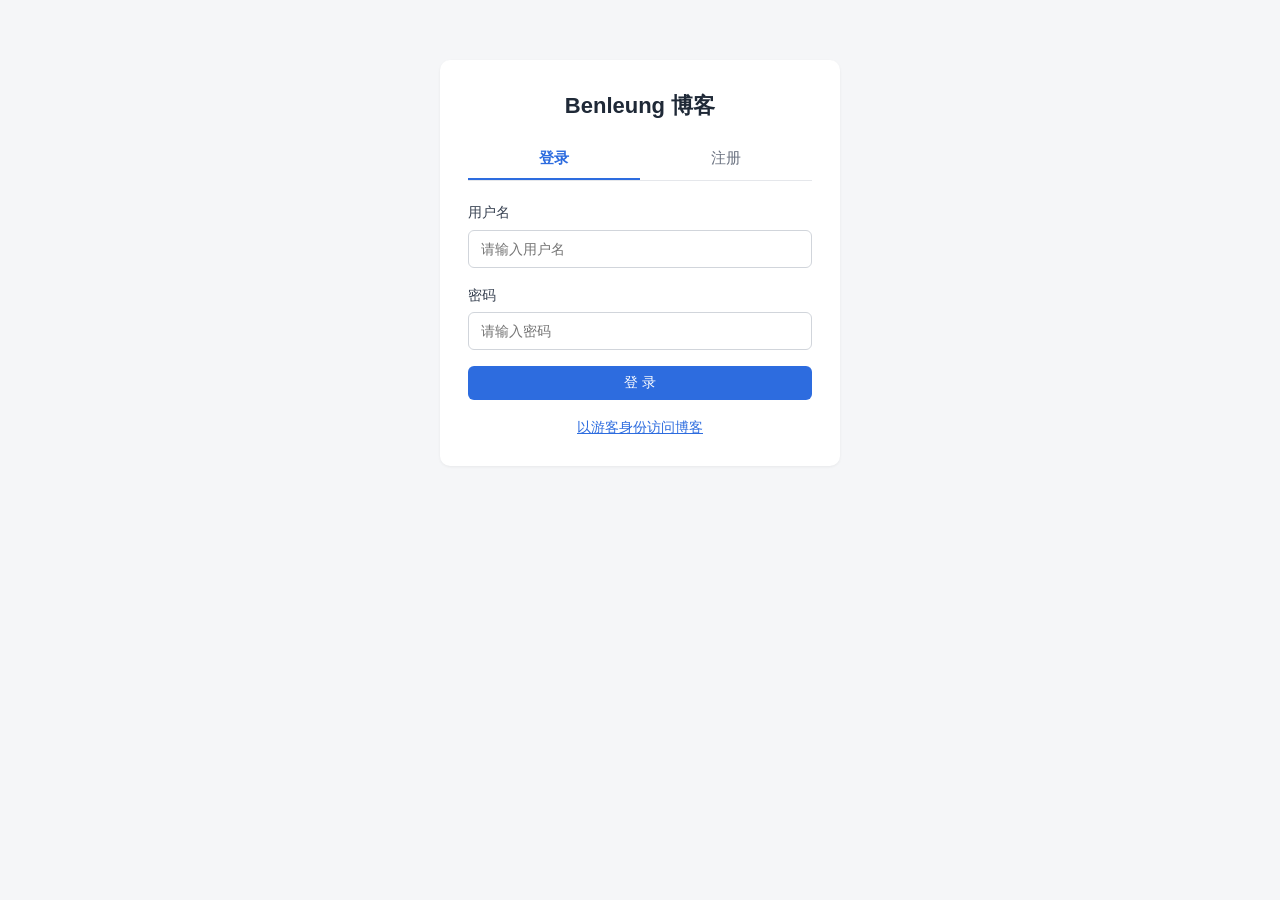
==== src/main/resources/static/admin.html @ cd52d961 "前端静态页面" ====
<!DOCTYPE html>
<html lang="zh-CN">
<head>
  <meta charset="UTF-8">
  <meta name="viewport" content="width=device-width, initial-scale=1.0">
  <title>管理面板 - Benleung 博客</title>
  <link rel="stylesheet" href="css/style.css">
</head>
<body>
  <header class="site-header">
    <div class="header-inner">
      <div class="logo"><a href="index.html">Benleung 博客</a></div>
      <nav class="nav">
        <a class="btn btn-ghost" href="index.html">查看博客</a>
        <button class="btn btn-ghost" onclick="logout()">退出登录</button>
      </nav>
    </div>
  </header>

  <div class="container">
    <div class="admin-toolbar">
      <h2>文章管理</h2>
      <button class="btn btn-primary" onclick="openModal()">新增文章</button>
    </div>

    <table class="admin-table">
      <thead>
        <tr>
          <th>ID</th><th>标题</th><th>类型</th><th>状态</th><th>更新时间</th><th>操作</th>
        </tr>
      </thead>
      <tbody id="blog-rows">
        <tr><td colspan="6" class="empty">加载中...</td></tr>
      </tbody>
    </table>
  </div>

  <!-- 新增/编辑弹窗 -->
  <div class="modal-mask" id="modal">
    <div class="modal">
      <div class="modal-title" id="modal-title">新增文章</div>
      <form onsubmit="return saveBlog(event)">
        <input type="hidden" id="f-id">
        <div class="form-group">
          <label>标题</label>
          <input id="f-title" type="text" placeholder="文章标题">
        </div>
        <div class="form-group">
          <label>类型</label>
          <input id="f-type" type="text" placeholder="如：Java / 前端 / 随笔">
        </div>
        <div class="form-group">
          <label>描述（列表页摘要）</label>
          <input id="f-desc" type="text" placeholder="一句话描述">
        </div>
        <div class="form-group">
          <label>发布状态</label>
          <select id="f-published">
            <option value="1">已发布</option>
            <option value="0">草稿</option>
          </select>
        </div>
        <div class="form-group">
          <label>正文</label>
          <textarea id="f-content" placeholder="文章正文"></textarea>
        </div>
        <div class="form-actions">
          <button type="button" class="btn btn-ghost" onclick="closeModal()">取消</button>
          <button type="submit" class="btn btn-primary">保存</button>
        </div>
      </form>
    </div>
  </div>

  <script src="js/api.js"></script>
  <script>
    // 守卫：仅管理员可进入
    if (!getToken() || getRole() !== 1) {
      location.href = 'login.html';
    }

    async function loadList() {
      const tbody = document.getElementById('blog-rows');
      try {
        const list = await API.getBlogList();
        if (!list || list.length === 0) {
          tbody.innerHTML = '<tr><td colspan="6" class="empty">暂无文章</td></tr>';
          return;
        }
        tbody.innerHTML = list.map(b => `
          <tr>
            <td>${b.id}</td>
            <td>${escapeHtml(b.title)}</td>
            <td>${b.type ? escapeHtml(b.type) : '-'}</td>
            <td>${b.published === 1 ? '<span class="badge">已发布</span>' : '<span class="badge badge-draft">草稿</span>'}</td>
            <td>${formatTime(b.updateTime)}</td>
            <td>
              <button class="btn btn-outline" onclick="editBlog(${b.id})">编辑</button>
              <button class="btn btn-danger" onclick="removeBlog(${b.id})">删除</button>
            </td>
          </tr>
        `).join('');
      } catch (e) {
        handleError(e);
      }
    }

    function openModal() {
      document.getElementById('modal-title').textContent = '新增文章';
      document.getElementById('f-id').value = '';
      document.getElementById('f-title').value = '';
      document.getElementById('f-type').value = '';
      document.getElementById('f-desc').value = '';
      document.getElementById('f-published').value = '1';
      document.getElementById('f-content').value = '';
      document.getElementById('modal').classList.add('show');
    }

    async function editBlog(id) {
      try {
        const a = await API.getBlogById(id);
        document.getElementById('modal-title').textContent = '编辑文章';
        document.getElementById('f-id').value = a.id;
        document.getElementById('f-title').value = a.title || '';
        document.getElementById('f-type').value = a.type || '';
        document.getElementById('f-desc').value = a.description || '';
        document.getElementById('f-published').value = a.published === 0 ? '0' : '1';
        document.getElementById('f-content').value = a.content || '';
        document.getElementById('modal').classList.add('show');
      } catch (e) {
        handleError(e);
      }
    }

    function closeModal() {
      document.getElementById('modal').classList.remove('show');
    }

    async function saveBlog(e) {
      e.preventDefault();
      const payload = {
        title: document.getElementById('f-title').value.trim(),
        type: document.getElementById('f-type').value.trim(),
        description: document.getElementById('f-desc').value.trim(),
        published: Number(document.getElementById('f-published').value),
        content: document.getElementById('f-content').value,
      };
      if (!payload.title || !payload.content) { toast('标题和正文不能为空'); return; }
      const id = document.getElementById('f-id').value;
      try {
        if (id) {
          await API.updateBlog(id, payload);
          toast('修改成功');
        } else {
          await API.addBlog(payload);
          toast('新增成功');
        }
        closeModal();
        loadList();
      } catch (err) {
        handleError(err);
      }
    }

    async function removeBlog(id) {
      if (!confirm('确定删除这篇文章吗？')) return;
      try {
        await API.deleteBlog(id);
        toast('删除成功');
        loadList();
      } catch (e) {
        handleError(e);
      }
    }

    loadList();
  </script>
</body>
</html>
---- src/main/resources/static/css/style.css ----
* { margin:0; padding:0; box-sizing:border-box; }

body {
  font-family: -apple-system, BlinkMacSystemFont, "Segoe UI", "PingFang SC", "Microsoft YaHei", sans-serif;
  background:#f5f6f8; color:#333; line-height:1.6;
}

a { color:#2d6cdf; text-decoration:none; }
a:hover { text-decoration:underline; }

.container { max-width:900px; margin:0 auto; padding:0 20px; }

/* ===== 顶栏 ===== */
.site-header { background:#fff; border-bottom:1px solid #e5e7eb; position:sticky; top:0; z-index:10; }
.header-inner {
  max-width:900px; margin:0 auto; padding:14px 20px;
  display:flex; align-items:center; justify-content:space-between;
}
.logo { font-size:20px; font-weight:700; }
.logo a { color:#1f2937; }
.nav { display:flex; gap:12px; align-items:center; }

/* ===== 按钮 ===== */
.btn {
  display:inline-block; padding:8px 16px; border:none; border-radius:6px;
  font-size:14px; cursor:pointer; text-decoration:none; text-align:center;
  transition:background .15s;
}
.btn-primary { background:#2d6cdf; color:#fff; }
.btn-primary:hover { background:#1f56b8; text-decoration:none; }
.btn-outline { background:transparent; color:#2d6cdf; border:1px solid #2d6cdf; }
.btn-outline:hover { background:#eef3fd; text-decoration:none; }
.btn-danger { background:#e5484d; color:#fff; }
.btn-danger:hover { background:#c62f34; text-decoration:none; }
.btn-ghost { background:transparent; color:#6b7280; }
.btn-ghost:hover { background:#f3f4f6; }
.btn-block { width:100%; }

/* ===== 博客列表 ===== */
.blog-list { display:flex; flex-direction:column; gap:16px; margin:24px 0; }
.blog-card {
  background:#fff; border-radius:10px; padding:20px 24px;
  box-shadow:0 1px 3px rgba(0,0,0,.06); cursor:pointer;
  transition:box-shadow .15s, transform .15s;
}
.blog-card:hover { box-shadow:0 4px 12px rgba(0,0,0,.1); transform:translateY(-1px); }
.blog-card .title { font-size:18px; font-weight:600; color:#1f2937; margin-bottom:8px; }
.blog-card .desc {
  color:#6b7280; font-size:14px; margin-bottom:12px;
  display:-webkit-box; -webkit-line-clamp:2; -webkit-box-orient:vertical; overflow:hidden;
}
.blog-card .meta { font-size:13px; color:#9ca3af; display:flex; gap:12px; align-items:center; }
.tag {
  display:inline-block; padding:2px 10px; border-radius:999px; font-size:12px;
  background:#eef3fd; color:#2d6cdf;
}

/* ===== 文章详情 ===== */
.article {
  background:#fff; border-radius:10px; padding:32px; margin:24px 0;
  box-shadow:0 1px 3px rgba(0,0,0,.06);
}
.back-link { margin-top:16px; }
.article .title { font-size:26px; font-weight:700; margin-bottom:12px; }
.article .meta {
  color:#9ca3af; font-size:14px; margin-bottom:24px;
  display:flex; gap:16px; align-items:center; flex-wrap:wrap;
}
.article .content { font-size:16px; line-height:1.8; word-break:break-word; }
.article .content p { margin-bottom:16px; }

/* ===== 登录注册 ===== */
.auth-box {
  max-width:400px; margin:60px auto 40px; background:#fff; border-radius:10px;
  box-shadow:0 1px 3px rgba(0,0,0,.06); padding:28px;
}
.auth-title { text-align:center; font-size:22px; color:#1f2937; margin-bottom:16px; }
.auth-box .tabs { display:flex; margin-bottom:20px; border-bottom:1px solid #e5e7eb; }
.auth-box .tabs button {
  flex:1; background:none; border:none; padding:10px; font-size:15px; cursor:pointer;
  color:#6b7280; border-bottom:2px solid transparent;
}
.auth-box .tabs button.active { color:#2d6cdf; border-bottom-color:#2d6cdf; font-weight:600; }
.auth-tip { margin-top:16px; text-align:center; font-size:14px; color:#6b7280; }
.auth-tip button { background:none; border:none; color:#2d6cdf; cursor:pointer; font-size:14px; text-decoration:underline; }

/* ===== 表单 ===== */
.form-group { margin-bottom:16px; }
.form-group label { display:block; font-size:14px; color:#374151; margin-bottom:6px; }
.form-group input, .form-group select, .form-group textarea {
  width:100%; padding:10px 12px; border:1px solid #d1d5db; border-radius:6px; font-size:14px;
  font-family:inherit; background:#fff;
}
.form-group input:focus, .form-group select:focus, .form-group textarea:focus {
  outline:none; border-color:#2d6cdf; box-shadow:0 0 0 3px rgba(45,108,223,.1);
}
.form-group textarea { min-height:120px; resize:vertical; }

/* ===== 管理面板 ===== */
.admin-toolbar { display:flex; justify-content:space-between; align-items:center; margin:24px 0; }
.admin-toolbar h2 { font-size:20px; color:#1f2937; }
.admin-table {
  width:100%; border-collapse:collapse; background:#fff; border-radius:10px; overflow:hidden;
  box-shadow:0 1px 3px rgba(0,0,0,.06);
}
.admin-table th, .admin-table td { padding:12px 16px; text-align:left; border-bottom:1px solid #f0f0f0; font-size:14px; }
.admin-table th { background:#fafafa; color:#374151; font-weight:600; }
.admin-table tr:last-child td { border-bottom:none; }
.admin-table .btn { padding:5px 12px; font-size:13px; margin-right:6px; }

/* ===== 弹窗 ===== */
.modal-mask {
  position:fixed; inset:0; background:rgba(0,0,0,.4); display:none;
  align-items:center; justify-content:center; z-index:100; padding:20px;
}
.modal-mask.show { display:flex; }
.modal {
  background:#fff; border-radius:10px; width:100%; max-width:560px; padding:24px;
  max-height:90vh; overflow:auto;
}
.modal-title { font-size:18px; font-weight:600; margin-bottom:20px; }
.form-actions { display:flex; gap:12px; justify-content:flex-end; margin-top:20px; }

/* ===== 杂项 ===== */
.badge { display:inline-block; font-size:12px; padding:2px 10px; border-radius:999px; background:#e6f7ee; color:#0a7c3d; }
.badge-draft { background:#f3f4f6; color:#6b7280; }
.empty { text-align:center; color:#9ca3af; padding:60px 0; }
.toast {
  position:fixed; top:20px; left:50%; transform:translateX(-50%);
  background:#1f2937; color:#fff; padding:10px 20px; border-radius:6px;
  font-size:14px; opacity:0; pointer-events:none; transition:opacity .25s; z-index:200;
}
.toast.show { opacity:1; }
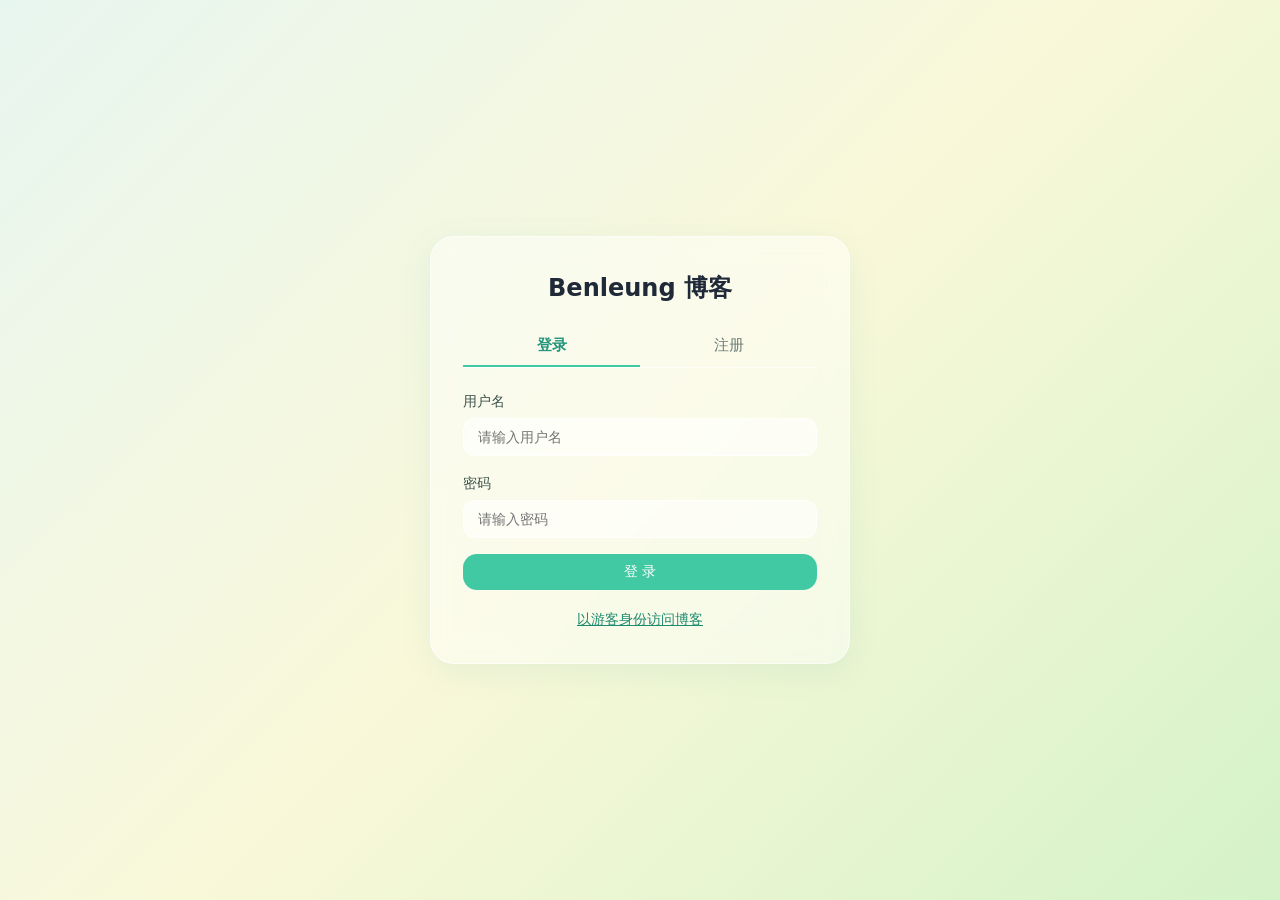
==== commit 04d512e1: "新增照片墙功能" ====
--- a/src/main/resources/static/admin.html
+++ b/src/main/resources/static/admin.html
@@ -4,12 +4,12 @@
   <meta charset="UTF-8">
   <meta name="viewport" content="width=device-width, initial-scale=1.0">
   <title>管理面板 - Benleung 博客</title>
-  <link rel="stylesheet" href="css/style.css">
+  <link rel="stylesheet" href="css/glass.css">
 </head>
 <body>
   <header class="site-header">
     <div class="header-inner">
-      <div class="logo"><a href="index.html">Benleung 博客</a></div>
+      <div class="logo"><a href="blogFront.html">Benleung 博客</a></div>
       <nav class="nav">
         <a class="btn btn-ghost" href="index.html">查看博客</a>
         <button class="btn btn-ghost" onclick="logout()">退出登录</button>
@@ -26,11 +26,11 @@
     <table class="admin-table">
       <thead>
         <tr>
-          <th>ID</th><th>标题</th><th>类型</th><th>状态</th><th>更新时间</th><th>操作</th>
+          <th>ID</th><th>标题</th><th>类型</th><th>状态</th><th>创建时间</th><th>更新时间</th><th>操作</th>
         </tr>
       </thead>
       <tbody id="blog-rows">
-        <tr><td colspan="6" class="empty">加载中...</td></tr>
+        <tr><td colspan="7" class="empty">加载中...</td></tr>
       </tbody>
     </table>
   </div>
@@ -54,13 +54,6 @@
           <input id="f-desc" type="text" placeholder="一句话描述">
         </div>
         <div class="form-group">
-          <label>发布状态</label>
-          <select id="f-published">
-            <option value="1">已发布</option>
-            <option value="0">草稿</option>
-          </select>
-        </div>
-        <div class="form-group">
           <label>正文</label>
           <textarea id="f-content" placeholder="文章正文"></textarea>
         </div>
@@ -82,9 +75,9 @@
     async function loadList() {
       const tbody = document.getElementById('blog-rows');
       try {
-        const list = await API.getBlogList();
+        const list = await API.getAdminBlogList();
         if (!list || list.length === 0) {
-          tbody.innerHTML = '<tr><td colspan="6" class="empty">暂无文章</td></tr>';
+          tbody.innerHTML = '<tr><td colspan="7" class="empty">暂无文章</td></tr>';
           return;
         }
         tbody.innerHTML = list.map(b => `
@@ -92,9 +85,11 @@
             <td>${b.id}</td>
             <td>${escapeHtml(b.title)}</td>
             <td>${b.type ? escapeHtml(b.type) : '-'}</td>
-            <td>${b.published === 1 ? '<span class="badge">已发布</span>' : '<span class="badge badge-draft">草稿</span>'}</td>
+            <td>${b.published === 1 ? '<span class="badge">已发布</span>' : '<span class="badge badge-draft">未发布</span>'}</td>
+            <td>${formatTime(b.createTime)}</td>
             <td>${formatTime(b.updateTime)}</td>
             <td>
+              ${b.published === 1 ? '' : `<button class="btn btn-outline" onclick="publishBlog(${b.id})">发布</button>`}
               <button class="btn btn-outline" onclick="editBlog(${b.id})">编辑</button>
               <button class="btn btn-danger" onclick="removeBlog(${b.id})">删除</button>
             </td>
@@ -111,7 +106,6 @@
       document.getElementById('f-title').value = '';
       document.getElementById('f-type').value = '';
       document.getElementById('f-desc').value = '';
-      document.getElementById('f-published').value = '1';
       document.getElementById('f-content').value = '';
       document.getElementById('modal').classList.add('show');
     }
@@ -124,7 +118,6 @@
         document.getElementById('f-title').value = a.title || '';
         document.getElementById('f-type').value = a.type || '';
         document.getElementById('f-desc').value = a.description || '';
-        document.getElementById('f-published').value = a.published === 0 ? '0' : '1';
         document.getElementById('f-content').value = a.content || '';
         document.getElementById('modal').classList.add('show');
       } catch (e) {
@@ -142,7 +135,6 @@
         title: document.getElementById('f-title').value.trim(),
         type: document.getElementById('f-type').value.trim(),
         description: document.getElementById('f-desc').value.trim(),
-        published: Number(document.getElementById('f-published').value),
         content: document.getElementById('f-content').value,
       };
       if (!payload.title || !payload.content) { toast('标题和正文不能为空'); return; }
@@ -162,6 +154,17 @@
       }
     }
 
+    async function publishBlog(id) {
+      if (!confirm('确定发布这篇文章吗？发布后游客将能看到。')) return;
+      try {
+        await API.published(id);
+        toast('发布成功');
+        loadList();
+      } catch (e) {
+        handleError(e);
+      }
+    }
+
     async function removeBlog(id) {
       if (!confirm('确定删除这篇文章吗？')) return;
       try {
--- a/src/main/resources/static/css/glass.css
+++ b/src/main/resources/static/css/glass.css
@@ -0,0 +1,231 @@
+/* ===== 玻璃拟态共享样式（源自 blogFront.html） ===== */
+* { margin: 0; padding: 0; box-sizing: border-box; }
+
+body {
+  font-family: "Segoe UI", system-ui, sans-serif;
+  background: linear-gradient(135deg, #e8f6f0 0%, #f9f8d9 50%, #d4f2c8 100%);
+  background-attachment: fixed;
+  min-height: 100vh;
+  color: #333;
+  line-height: 1.6;
+}
+
+a { color: #1e8a70; text-decoration: none; }
+
+.container { max-width: 1100px; margin: 0 auto; padding: 24px 20px 60px; }
+
+/* 玻璃卡片 */
+.glass-card {
+  background: rgba(255, 255, 255, 0.45);
+  backdrop-filter: blur(12px);
+  -webkit-backdrop-filter: blur(12px);
+  border-radius: 24px;
+  padding: 24px;
+  border: 1px solid rgba(255, 255, 255, 0.6);
+  box-shadow: 0 8px 32px rgba(31, 138, 135, 0.08);
+  transition: transform 0.25s ease, box-shadow 0.25s ease;
+}
+.glass-card:hover {
+  transform: translateY(-6px);
+  box-shadow: 0 14px 40px rgba(31, 138, 135, 0.14);
+}
+/* 内容型卡片不希望在悬浮时上浮 */
+.glass-card.no-hover:hover {
+  transform: none;
+  box-shadow: 0 8px 32px rgba(31, 138, 135, 0.08);
+}
+
+/* 顶栏 */
+.site-header {
+  background: rgba(255, 255, 255, 0.45);
+  backdrop-filter: blur(12px);
+  -webkit-backdrop-filter: blur(12px);
+  border-bottom: 1px solid rgba(255, 255, 255, 0.6);
+  position: sticky;
+  top: 0;
+  z-index: 10;
+}
+.header-inner {
+  max-width: 1100px;
+  margin: 0 auto;
+  padding: 14px 20px;
+  display: flex;
+  align-items: center;
+  justify-content: space-between;
+}
+.logo { font-size: 20px; font-weight: 700; }
+.logo a { color: #1f2937; }
+.nav { display: flex; gap: 12px; align-items: center; flex-wrap: wrap; }
+
+/* 按钮 */
+.btn {
+  display: inline-block;
+  padding: 9px 18px;
+  border: none;
+  border-radius: 14px;
+  font-size: 14px;
+  cursor: pointer;
+  text-decoration: none;
+  text-align: center;
+  background: rgba(255, 255, 255, 0.55);
+  color: #24967c;
+  transition: transform 0.2s ease, background 0.2s ease;
+}
+.btn:hover { transform: translateY(-3px); background: rgba(255, 255, 255, 0.75); }
+.btn-primary { background: #40c9a2; color: #fff; }
+.btn-primary:hover { background: #34b691; }
+.btn-outline { background: transparent; color: #24967c; border: 1px solid rgba(36, 150, 124, 0.5); }
+.btn-outline:hover { background: rgba(255, 255, 255, 0.6); }
+.btn-danger { background: #e5484d; color: #fff; }
+.btn-danger:hover { background: #cf3a3f; }
+.btn-ghost { background: rgba(255, 255, 255, 0.35); color: #5a6b65; }
+.btn-ghost:hover { background: rgba(255, 255, 255, 0.55); }
+.btn-block { width: 100%; }
+
+/* 分类栏 */
+.category-bar { display: flex; flex-wrap: wrap; gap: 10px; margin: 8px 0 8px; align-items: center; }
+.cat {
+  display: inline-flex;
+  align-items: center;
+  gap: 6px;
+  padding: 6px 14px;
+  border-radius: 999px;
+  border: 1px solid rgba(255, 255, 255, 0.6);
+  background: rgba(255, 255, 255, 0.45);
+  color: #3d534c;
+  font-size: 14px;
+  cursor: pointer;
+  transition: all 0.15s;
+}
+.cat:hover { border-color: #40c9a2; color: #24967c; transform: translateY(-2px); }
+.cat.active { background: #40c9a2; border-color: #40c9a2; color: #fff; }
+.cat-count { font-size: 12px; opacity: 0.75; }
+
+/* 分页 */
+.pagination { text-align: center; margin: 24px 0 40px; }
+
+/* 博客列表 */
+.blog-list { display: flex; flex-direction: column; gap: 16px; margin: 24px 0; }
+.blog-card {
+  background: rgba(255, 255, 255, 0.45);
+  backdrop-filter: blur(12px);
+  -webkit-backdrop-filter: blur(12px);
+  border-radius: 20px;
+  padding: 20px 24px;
+  border: 1px solid rgba(255, 255, 255, 0.6);
+  box-shadow: 0 8px 32px rgba(31, 138, 135, 0.08);
+  cursor: pointer;
+  transition: transform 0.25s ease, box-shadow 0.25s ease;
+}
+.blog-card:hover {
+  transform: translateY(-4px);
+  box-shadow: 0 14px 40px rgba(31, 138, 135, 0.14);
+}
+.blog-card .title { font-size: 18px; font-weight: 600; color: #1f2937; margin-bottom: 8px; }
+.blog-card .desc {
+  color: #5a6b65; font-size: 14px; margin-bottom: 12px;
+  display: -webkit-box; -webkit-line-clamp: 2; -webkit-box-orient: vertical; overflow: hidden;
+}
+.blog-card .meta { font-size: 13px; color: #8aa09a; display: flex; gap: 12px; align-items: center; flex-wrap: wrap; }
+.tag {
+  display: inline-block; padding: 2px 12px; border-radius: 999px; font-size: 12px;
+  background: rgba(64, 201, 162, 0.15); color: #1e8a70;
+}
+
+/* 文章详情 */
+.article {
+  background: rgba(255, 255, 255, 0.45);
+  backdrop-filter: blur(12px);
+  -webkit-backdrop-filter: blur(12px);
+  border-radius: 24px;
+  padding: 32px;
+  margin: 24px 0;
+  border: 1px solid rgba(255, 255, 255, 0.6);
+  box-shadow: 0 8px 32px rgba(31, 138, 135, 0.08);
+}
+.back-link { margin-top: 16px; }
+.article .title { font-size: 26px; font-weight: 700; margin-bottom: 12px; }
+.article .meta {
+  color: #8aa09a; font-size: 14px; margin-bottom: 24px;
+  display: flex; gap: 16px; align-items: center; flex-wrap: wrap;
+}
+.article .content { font-size: 16px; line-height: 1.8; word-break: break-word; }
+.article .content p { margin-bottom: 16px; }
+
+/* 登录注册 */
+.auth-wrap { min-height: 100vh; display: flex; align-items: center; justify-content: center; padding: 30px; }
+.auth-box { max-width: 420px; width: 100%; padding: 32px; }
+.auth-title { text-align: center; font-size: 24px; color: #1f2937; margin-bottom: 18px; }
+.auth-box .tabs { display: flex; margin-bottom: 22px; border-bottom: 1px solid rgba(255, 255, 255, 0.7); }
+.auth-box .tabs button {
+  flex: 1; background: none; border: none; padding: 10px; font-size: 15px; cursor: pointer;
+  color: #6b7d76; border-bottom: 2px solid transparent;
+}
+.auth-box .tabs button.active { color: #24967c; border-bottom-color: #40c9a2; font-weight: 600; }
+.auth-tip { margin-top: 18px; text-align: center; font-size: 14px; color: #6b7d76; }
+.auth-tip button { background: none; border: none; color: #1e8a70; cursor: pointer; font-size: 14px; text-decoration: underline; }
+
+/* 表单 */
+.form-group { margin-bottom: 16px; }
+.form-group label { display: block; font-size: 14px; color: #3d534c; margin-bottom: 6px; }
+.form-group input, .form-group select, .form-group textarea {
+  width: 100%; padding: 10px 14px;
+  border: 1px solid rgba(255, 255, 255, 0.8);
+  border-radius: 12px; font-size: 14px; font-family: inherit;
+  background: rgba(255, 255, 255, 0.55); color: #333;
+}
+.form-group input:focus, .form-group select:focus, .form-group textarea:focus {
+  outline: none; border-color: #40c9a2; box-shadow: 0 0 0 3px rgba(64, 201, 162, 0.2);
+}
+.form-group textarea { min-height: 120px; resize: vertical; }
+
+/* 管理面板 */
+.admin-toolbar { display: flex; justify-content: space-between; align-items: center; margin: 24px 0; flex-wrap: wrap; gap: 12px; }
+.admin-toolbar h2 { font-size: 20px; color: #1f2937; }
+.admin-table {
+  width: 100%;
+  border-collapse: separate;
+  border-spacing: 0;
+  background: rgba(255, 255, 255, 0.45);
+  backdrop-filter: blur(12px);
+  -webkit-backdrop-filter: blur(12px);
+  border-radius: 20px;
+  overflow: hidden;
+  border: 1px solid rgba(255, 255, 255, 0.6);
+  box-shadow: 0 8px 32px rgba(31, 138, 135, 0.08);
+}
+.admin-table th, .admin-table td { padding: 12px 16px; text-align: left; border-bottom: 1px solid rgba(255, 255, 255, 0.5); font-size: 14px; }
+.admin-table th { background: rgba(255, 255, 255, 0.4); color: #3d534c; font-weight: 600; }
+.admin-table tr:last-child td { border-bottom: none; }
+.admin-table .btn { padding: 5px 12px; font-size: 13px; margin-right: 6px; }
+
+/* 弹窗 */
+.modal-mask {
+  position: fixed; inset: 0; background: rgba(30, 60, 50, 0.3); display: none;
+  align-items: center; justify-content: center; z-index: 100; padding: 20px;
+  backdrop-filter: blur(4px);
+  -webkit-backdrop-filter: blur(4px);
+}
+.modal-mask.show { display: flex; }
+.modal {
+  background: rgba(255, 255, 255, 0.75);
+  backdrop-filter: blur(16px);
+  -webkit-backdrop-filter: blur(16px);
+  border-radius: 24px; width: 100%; max-width: 560px; padding: 28px;
+  border: 1px solid rgba(255, 255, 255, 0.6);
+  box-shadow: 0 14px 40px rgba(31, 138, 135, 0.16);
+  max-height: 90vh; overflow: auto;
+}
+.modal-title { font-size: 18px; font-weight: 600; margin-bottom: 20px; color: #1f2937; }
+.form-actions { display: flex; gap: 12px; justify-content: flex-end; margin-top: 20px; }
+
+/* 杂项 */
+.badge { display: inline-block; font-size: 12px; padding: 2px 10px; border-radius: 999px; background: rgba(64, 201, 162, 0.15); color: #0a7c3d; }
+.badge-draft { background: rgba(255, 255, 255, 0.5); color: #6b7d76; }
+.empty { text-align: center; color: #8aa09a; padding: 60px 0; }
+.toast {
+  position: fixed; top: 20px; left: 50%; transform: translateX(-50%);
+  background: #1f2937; color: #fff; padding: 10px 20px; border-radius: 12px;
+  font-size: 14px; opacity: 0; pointer-events: none; transition: opacity 0.25s; z-index: 200;
+}
+.toast.show { opacity: 1; }
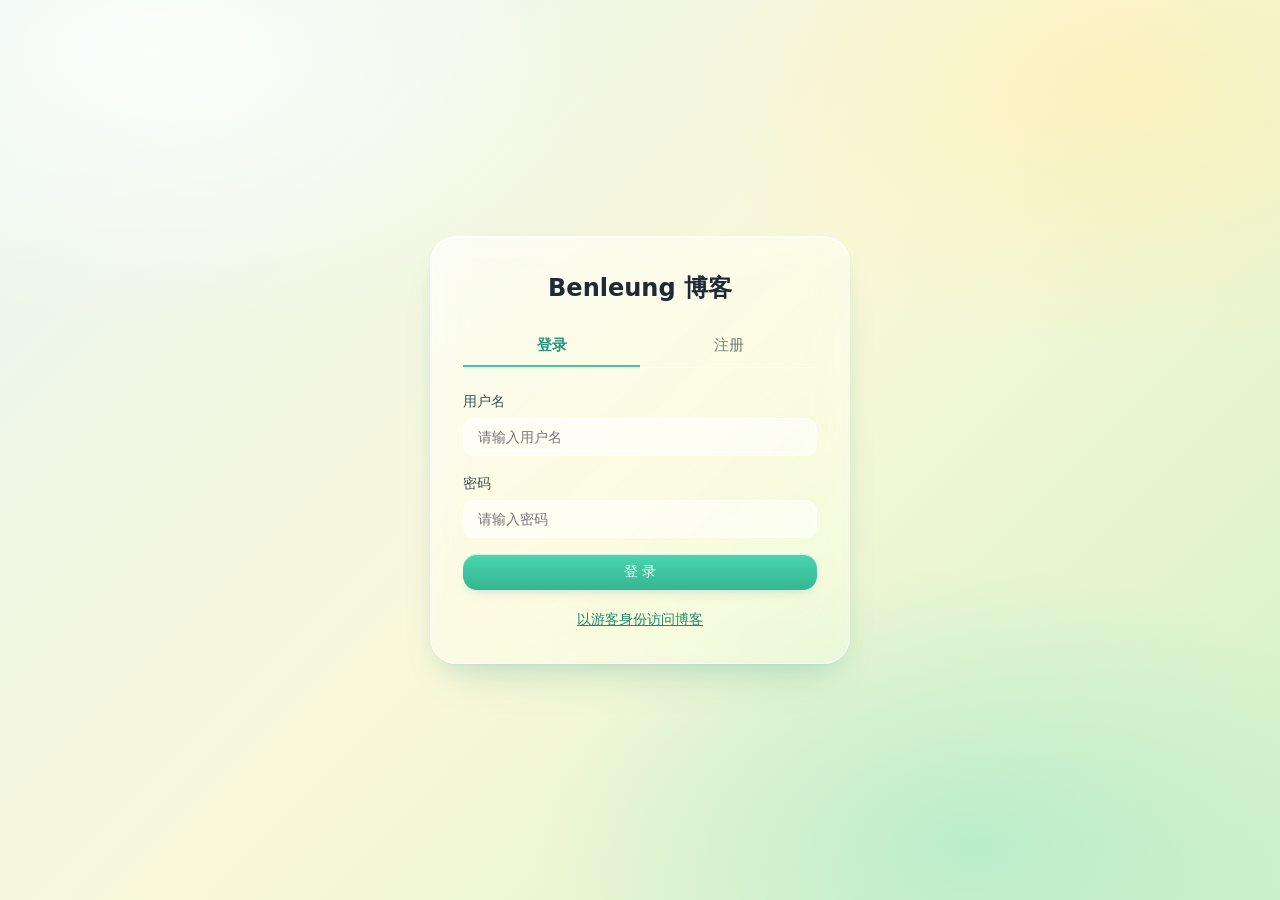
==== commit 12f7994e: "前端更新" ====
--- a/src/main/resources/static/admin.html
+++ b/src/main/resources/static/admin.html
@@ -4,7 +4,7 @@
   <meta charset="UTF-8">
   <meta name="viewport" content="width=device-width, initial-scale=1.0">
   <title>管理面板 - Benleung 博客</title>
-  <link rel="stylesheet" href="css/glass.css">
+  <link rel="stylesheet" href="css/glass.css?v=2">
 </head>
 <body>
   <header class="site-header">
@@ -18,6 +18,17 @@
   </header>
 
   <div class="container">
+    <!-- 音乐管理：置顶条形 -->
+    <div class="music-bar glass-card no-hover">
+      <span class="music-bar-title">音乐管理</span>
+      <div class="music-bar-current" id="musicCurrent">
+        <span class="empty">加载中...</span>
+      </div>
+      <input type="file" id="musicFile" accept="audio/*" class="music-bar-file">
+      <input id="musicNameInput" type="text" placeholder="歌曲名" class="music-bar-name">
+      <button type="button" class="btn btn-primary" onclick="saveMusic()">保存</button>
+    </div>
+
     <div class="admin-toolbar">
       <h2>文章管理</h2>
       <button class="btn btn-primary" onclick="openModal()">新增文章</button>
@@ -65,11 +76,26 @@
     </div>
   </div>
 
-  <script src="js/api.js"></script>
+  <script src="js/api.js?v=4"></script>
   <script>
-    // 守卫：仅管理员可进入
-    if (!getToken() || getRole() !== 1) {
-      location.href = 'login.html';
+    // 守卫：仅管理员可进入。本地快检 + 服务端校验 token 是否过期
+    async function initAdmin() {
+      if (!getToken() || getRole() !== 1) {
+        location.href = 'login.html';
+        return;
+      }
+      try {
+        await API.getUserInfo();
+        loadList();
+        loadMusicAdmin();
+      } catch (e) {
+        if (e && e.status === 401) {
+          clearAuth();
+          location.href = 'login.html?msg=' + encodeURIComponent('登录已过期，请重新登录');
+        } else {
+          handleError(e);
+        }
+      }
     }
 
     async function loadList() {
@@ -176,7 +202,56 @@
       }
     }
 
-    loadList();
+    // ========== 音乐管理（单曲）==========
+    async function loadMusicAdmin() {
+      const box = document.getElementById('musicCurrent');
+      const nameInput = document.getElementById('musicNameInput');
+      try {
+        const m = await API.getMusic();
+        if (!m || !m.url) {
+          box.innerHTML = '<span class="empty">暂无音乐</span>';
+          nameInput.value = '';
+          return;
+        }
+        box.innerHTML =
+          '<span class="name">' + escapeHtml(m.musicName || '未知歌曲') + '</span>' +
+          '<audio controls src="' + escapeHtml(m.url) + '"></audio>';
+        nameInput.value = m.musicName || '';
+      } catch (e) {
+        // 后端无歌曲时返回 fail，视为暂无音乐
+        box.innerHTML = '<span class="empty">暂无音乐</span>';
+        nameInput.value = '';
+      }
+    }
+
+    async function saveMusic() {
+      const file = document.getElementById('musicFile').files[0];
+      if (!file) { toast('请选择音频文件'); return; }
+      const name = document.getElementById('musicNameInput').value.trim();
+      if (!name) { toast('请输入音乐名称'); return; }
+      toast('正在上传...');
+      try {
+        // 已有音乐则替换（update 固定 id=1），无音乐则新增
+        let hasExisting = false;
+        try {
+          const existing = await API.getMusic();
+          hasExisting = !!(existing && existing.id);
+        } catch (e) { hasExisting = false; }
+        if (hasExisting) {
+          await API.updateMusic(file, name);
+          toast('已替换音乐');
+        } else {
+          await API.addMusic(file, name);
+          toast('已添加音乐');
+        }
+        document.getElementById('musicFile').value = '';
+        loadMusicAdmin();
+      } catch (err) {
+        handleError(err);
+      }
+    }
+
+    initAdmin();
   </script>
 </body>
 </html>
--- a/src/main/resources/static/css/glass.css
+++ b/src/main/resources/static/css/glass.css
@@ -1,9 +1,25 @@
 /* ===== 玻璃拟态共享样式（源自 blogFront.html） ===== */
+:root {
+  --radius-card: 26px;
+  --radius-tile: 14px;
+  --teal: #40c9a2;
+  --teal-deep: #2fb28c;
+  --glass-shadow:
+    inset 0 1px 0 rgba(255, 255, 255, 0.85),
+    0 1px 2px rgba(31, 138, 135, 0.05),
+    0 10px 24px -8px rgba(31, 138, 135, 0.14),
+    0 26px 48px -22px rgba(31, 138, 135, 0.2);
+}
+
 * { margin: 0; padding: 0; box-sizing: border-box; }
 
 body {
   font-family: "Segoe UI", system-ui, sans-serif;
-  background: linear-gradient(135deg, #e8f6f0 0%, #f9f8d9 50%, #d4f2c8 100%);
+  background:
+    radial-gradient(60% 50% at 12% 6%, rgba(255, 255, 255, 0.85), transparent 62%),
+    radial-gradient(50% 45% at 88% 10%, rgba(255, 236, 170, 0.55), transparent 66%),
+    radial-gradient(55% 50% at 76% 94%, rgba(150, 230, 200, 0.5), transparent 62%),
+    linear-gradient(135deg, #e8f6f0 0%, #f9f8d9 50%, #d4f2c8 100%);
   background-attachment: fixed;
   min-height: 100vh;
   color: #333;
@@ -16,23 +32,26 @@
 
 /* 玻璃卡片 */
 .glass-card {
-  background: rgba(255, 255, 255, 0.45);
-  backdrop-filter: blur(12px);
-  -webkit-backdrop-filter: blur(12px);
-  border-radius: 24px;
+  background: linear-gradient(145deg, rgba(255, 255, 255, 0.62) 0%, rgba(255, 255, 255, 0.34) 100%);
+  backdrop-filter: blur(16px) saturate(150%);
+  -webkit-backdrop-filter: blur(16px) saturate(150%);
+  border-radius: var(--radius-card);
   padding: 24px;
-  border: 1px solid rgba(255, 255, 255, 0.6);
-  box-shadow: 0 8px 32px rgba(31, 138, 135, 0.08);
-  transition: transform 0.25s ease, box-shadow 0.25s ease;
+  border: 1px solid rgba(255, 255, 255, 0.68);
+  box-shadow: var(--glass-shadow);
+  transition: transform 0.28s cubic-bezier(0.2, 0.7, 0.3, 1), box-shadow 0.28s ease;
 }
 .glass-card:hover {
   transform: translateY(-6px);
-  box-shadow: 0 14px 40px rgba(31, 138, 135, 0.14);
+  box-shadow:
+    inset 0 1px 0 rgba(255, 255, 255, 0.9),
+    0 18px 40px -12px rgba(31, 138, 135, 0.22),
+    0 34px 64px -26px rgba(31, 138, 135, 0.22);
 }
 /* 内容型卡片不希望在悬浮时上浮 */
 .glass-card.no-hover:hover {
   transform: none;
-  box-shadow: 0 8px 32px rgba(31, 138, 135, 0.08);
+  box-shadow: var(--glass-shadow);
 }
 
 /* 顶栏 */
@@ -64,16 +83,26 @@
   border: none;
   border-radius: 14px;
   font-size: 14px;
+  font-weight: 500;
   cursor: pointer;
   text-decoration: none;
   text-align: center;
   background: rgba(255, 255, 255, 0.55);
   color: #24967c;
-  transition: transform 0.2s ease, background 0.2s ease;
-}
-.btn:hover { transform: translateY(-3px); background: rgba(255, 255, 255, 0.75); }
-.btn-primary { background: #40c9a2; color: #fff; }
-.btn-primary:hover { background: #34b691; }
+  box-shadow:
+    inset 0 1px 0 rgba(255, 255, 255, 0.75),
+    0 6px 14px -8px rgba(31, 138, 135, 0.38);
+  transition: transform 0.2s ease, background 0.2s ease, box-shadow 0.2s ease;
+}
+.btn:hover {
+  transform: translateY(-3px);
+  background: rgba(255, 255, 255, 0.75);
+  box-shadow:
+    inset 0 1px 0 rgba(255, 255, 255, 0.85),
+    0 10px 20px -8px rgba(31, 138, 135, 0.45);
+}
+.btn-primary { background: linear-gradient(180deg, #4ad6ae, #34b691); color: #fff; }
+.btn-primary:hover { background: linear-gradient(180deg, #45cfa7, #2ea984); }
 .btn-outline { background: transparent; color: #24967c; border: 1px solid rgba(36, 150, 124, 0.5); }
 .btn-outline:hover { background: rgba(255, 255, 255, 0.6); }
 .btn-danger { background: #e5484d; color: #fff; }
@@ -179,6 +208,39 @@
 }
 .form-group textarea { min-height: 120px; resize: vertical; }
 
+/* 音乐管理置顶条形 */
+.music-bar {
+  display: flex;
+  align-items: center;
+  gap: 12px;
+  flex-wrap: wrap;
+  padding: 12px 18px;
+  border-radius: 16px;
+  margin-bottom: 4px;
+}
+.music-bar-title { font-size: 14px; font-weight: 600; color: #1f2937; white-space: nowrap; }
+.music-bar-current { display: flex; align-items: center; gap: 10px; flex: 1 1 220px; min-width: 0; }
+.music-bar-current .empty { padding: 0; text-align: left; font-size: 13px; }
+.music-bar-current .name {
+  overflow: hidden; text-overflow: ellipsis; white-space: nowrap;
+  max-width: 160px; font-size: 14px; color: #3d534c;
+}
+.music-bar-current audio { height: 30px; max-width: 220px; }
+.music-bar-file { flex: 0 0 auto; max-width: 190px; font-size: 13px; color: #5a6b65; }
+.music-bar-file::file-selector-button {
+  padding: 7px 14px; margin-right: 8px; border: none; border-radius: 12px;
+  cursor: pointer; font-family: inherit; font-size: 13px;
+  background: rgba(255, 255, 255, 0.6); color: #24967c;
+}
+.music-bar-file::file-selector-button:hover { background: rgba(255, 255, 255, 0.85); }
+.music-bar-name {
+  flex: 0 1 140px; min-width: 100px; padding: 8px 12px;
+  border: 1px solid rgba(255, 255, 255, 0.8); border-radius: 12px;
+  font-size: 13px; font-family: inherit; background: rgba(255, 255, 255, 0.55); color: #333;
+}
+.music-bar-name:focus { outline: none; border-color: #40c9a2; box-shadow: 0 0 0 3px rgba(64, 201, 162, 0.2); }
+.music-bar .btn { padding: 8px 16px; font-size: 13px; }
+
 /* 管理面板 */
 .admin-toolbar { display: flex; justify-content: space-between; align-items: center; margin: 24px 0; flex-wrap: wrap; gap: 12px; }
 .admin-toolbar h2 { font-size: 20px; color: #1f2937; }
@@ -227,5 +289,94 @@
   position: fixed; top: 20px; left: 50%; transform: translateX(-50%);
   background: #1f2937; color: #fff; padding: 10px 20px; border-radius: 12px;
   font-size: 14px; opacity: 0; pointer-events: none; transition: opacity 0.25s; z-index: 200;
+  box-shadow:
+    inset 0 1px 0 rgba(255, 255, 255, 0.14),
+    0 10px 24px -10px rgba(15, 40, 34, 0.6);
 }
 .toast.show { opacity: 1; }
+
+/* ===== Dashboard 组件 helper（blogFront.html 使用，其余页面不受影响） ===== */
+/* 图标柔和方块：导航项 / 社交按钮 / 卡片图标统一用它包一层 */
+.icon-tile {
+  width: 38px; height: 38px; flex: 0 0 38px;
+  border-radius: var(--radius-tile);
+  display: inline-flex; align-items: center; justify-content: center;
+  font-size: 18px; line-height: 1;
+  background: rgba(255, 255, 255, 0.68);
+  box-shadow:
+    inset 0 1px 0 #fff,
+    0 4px 10px -6px rgba(31, 138, 135, 0.45);
+}
+.icon-tile svg { width: 20px; height: 20px; display: block; }
+
+/* 小号大写分区标题 */
+.section-label {
+  font-size: 11px; font-weight: 600; letter-spacing: 0.14em;
+  text-transform: uppercase; color: #7c948d;
+}
+
+/* 胶囊按钮 */
+.pill-btn {
+  display: inline-flex; align-items: center; gap: 6px;
+  padding: 9px 18px; border-radius: 999px; border: none;
+  cursor: pointer; text-decoration: none; color: #fff; font-size: 14px;
+  background: linear-gradient(180deg, #4ad6ae, #2fb28c);
+  box-shadow:
+    inset 0 1px 0 rgba(255, 255, 255, 0.4),
+    0 8px 18px -8px rgba(47, 178, 140, 0.7);
+  transition: transform 0.2s ease, box-shadow 0.2s ease;
+}
+.pill-btn:hover {
+  transform: translateY(-2px);
+  box-shadow:
+    inset 0 1px 0 rgba(255, 255, 255, 0.5),
+    0 12px 22px -8px rgba(47, 178, 140, 0.8);
+}
+
+/* 等宽数字时钟：定宽数字块避免秒数/分钟跳变时抖动 */
+.clock-digits {
+  display: flex; gap: 6px; justify-content: center; align-items: center;
+  font-variant-numeric: tabular-nums;
+  font-weight: 600; font-size: 52px; letter-spacing: 0.04em; color: #3d534c;
+}
+.clock-digits .digit {
+  display: inline-flex; align-items: center; justify-content: center;
+  min-width: 0.8em; padding: 0.06em 0.1em; border-radius: 14px;
+  background: rgba(255, 255, 255, 0.55);
+  box-shadow:
+    inset 0 -3px 6px rgba(31, 138, 135, 0.1),
+    inset 0 1px 0 #fff;
+}
+
+/* 进度条 */
+.progress-track {
+  height: 6px; border-radius: 999px; overflow: hidden;
+  background: rgba(255, 255, 255, 0.45);
+  box-shadow: inset 0 2px 4px rgba(31, 138, 135, 0.14);
+}
+.progress-fill {
+  height: 100%; width: 0; border-radius: 999px;
+  background: var(--teal); transition: width 0.2s linear;
+}
+
+/* 圆形悬浮按钮 */
+.fab {
+  width: 46px; height: 46px; border-radius: 50%; border: none; cursor: pointer;
+  align-self: flex-end;
+  background: linear-gradient(180deg, #4ad6ae, #2fb28c); color: #fff; font-size: 18px;
+  box-shadow:
+    inset 0 1px 0 rgba(255, 255, 255, 0.4),
+    0 10px 22px -10px rgba(47, 178, 140, 0.8);
+  transition: transform 0.2s ease;
+}
+.fab:hover { transform: translateY(-3px); }
+
+/* 贴纸 / 照片瓦片 */
+.sticky {
+  width: 96px; height: 96px; border-radius: 18px;
+  background-size: cover; background-position: center;
+  display: flex; align-items: center; justify-content: center; font-size: 34px;
+  box-shadow:
+    0 8px 18px -8px rgba(31, 138, 135, 0.5),
+    inset 0 0 0 4px rgba(255, 255, 255, 0.85);
+}
